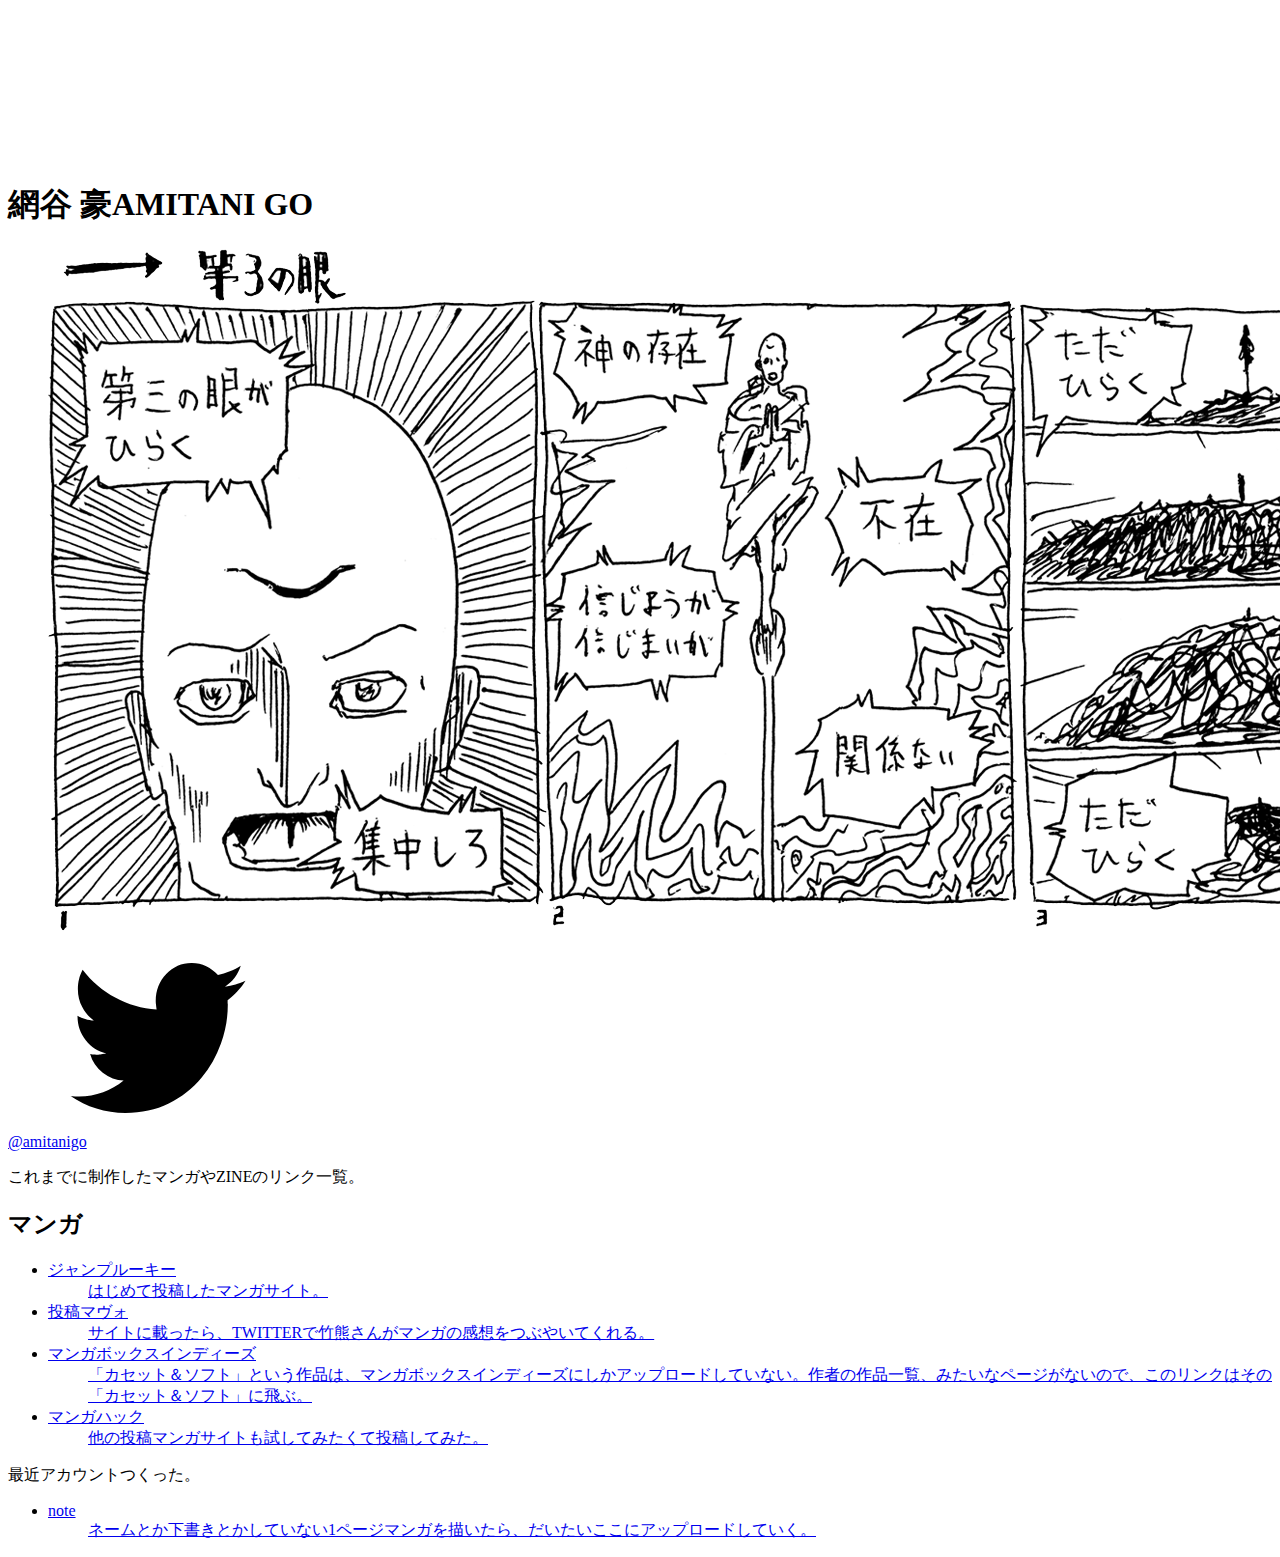
==== dev/index.html @ 8452aad0 "text change" ====
<!DOCTYPE html>
<html lang="ja">
	<head prefix="og: http://ogp.me/ns# fb: http://ogp.me/ns/fb# website: http://ogp.me/ns/website#">
		<meta charset="UTF-8">
		<meta http-equiv="X-UA-Compatible" content="IE=edge">
		<meta name="viewport" content="width=device-width, initial-scale=1.0">
		<meta name="format-detection" content="telephone=no">
		<title>網谷豪 | 網谷豪 Amitani Go</title>
		<meta name="description" content="網谷豪の制作物一覧">
		<meta name="keywords" content="マンガ,イラスト">
		<link rel="stylesheet" href="/css/normalize.css">
		<link rel="stylesheet" href="/css/common.css">
		<link rel="shortcut icon" href="images/favicon.ico">
		<meta property="og:title" content="網谷 豪 | 網谷豪 Amitani Go">
		<meta property="og:type" content="website">
		<meta property="og:image" content="images/ogpimage.jpg">
		<meta property="og:url" content="https://amitanigo.github.io/index.html">
		<meta property="og:description" content="網谷豪の制作物一覧">
		<meta property="og:site_name" content="網谷豪 Amitani Go">
		<meta property="og:locale" content="ja">
		<meta name="twitter:card" content="summary">
		<meta name="twitter:site" content="@amitanigo">
	</head>
	<body><svg xmlns="http://www.w3.org/2000/svg" class="hide">
<symbol id="twitter" viewBox="0 0 350 300"><path d="M350.002 35.509c-3.976 6.658-9.353 13.688-16.132 21.086-5.377 5.918-11.926 11.961-19.639 18.125V79.53c0 1.232.115 2.096.348 2.589v2.589c0 25.401-4.557 50.864-13.676 76.39-9.118 25.522-22.094 48.396-38.928 68.617-18.004 21.702-39.862 38.842-65.581 51.419-25.721 12.577-54.478 18.865-86.272 18.865-20.576 0-39.979-2.958-58.218-8.877-18.703-5.92-36.005-14.304-51.905-25.155.938.247 2.338.371 4.209.371 3.74.493 6.547.739 8.418.739h4.558c16.366 0 32.384-2.835 48.048-8.509 14.496-5.424 28.172-13.315 41.032-23.674-14.964-.246-28.876-5.426-41.732-15.537-12.627-9.863-21.045-22.317-25.252-37.36 3.507.739 5.728 1.108 6.664 1.108h3.504c.704.246 1.755.371 3.158.371 2.103 0 3.741-.125 4.911-.371 2.337 0 5.611-.494 9.818-1.479.466 0 1.17-.124 2.104-.37.937-.246 1.636-.369 2.103-.369-16.601-3.453-30.276-12.207-41.033-26.265-10.988-14.057-16.479-30.086-16.479-48.088V105.424c4.442 2.959 9.586 5.179 15.431 6.658 6.078 1.972 11.806 2.96 17.185 2.96-10.29-7.398-18.004-16.4-23.147-27.004-5.846-10.851-8.768-22.936-8.768-36.252 0-7.398.816-14.057 2.454-19.976.937-4.193 3.273-10.234 7.015-18.125 18.237 23.673 39.979 42.169 65.231 55.487 25.952 14.303 53.54 22.194 82.766 23.675-.701-5.18-1.05-8.015-1.05-8.508-.472-3.453-.704-6.288-.704-8.509 0-20.962 7.015-38.841 21.042-53.637C205.514 7.396 222.464-.002 242.339-.002c10.286 0 19.988 2.096 29.107 6.288 9.118 4.685 16.95 10.605 23.498 17.756 7.481-1.727 15.43-4.192 23.846-7.398 7.016-2.713 14.264-6.412 21.744-11.097-2.803 8.877-6.897 16.892-12.271 24.044-6.081 7.398-12.509 13.316-19.291 17.756a319.231 319.231 0 0 0 21.041-4.44c5.375-1.479 12.039-3.946 19.989-7.398z"/>
</symbol>
</svg>
		<header class="header">
			<h1 class="header-title">網谷 豪<span class="header-title__phonetic">AMITANI GO</span></h1>
		</header>
		<!-- +gnavi( pageUrl )-->
		<!-- contents-->
		<!-- h2= pageUrl-->
		<div class="hero-wrap">
			<figure class="hero"><img class="hero__image" src="images/hero.png"></figure>
		</div>
		<div class="belt-wrap"><a class="belt" href="https://twitter.com/amitanigo" target="_blank"><svg class="belt__icon icon_twitter">
<title>TWITTER</title>
<use xmlns:xlink="http://www.w3.org/1999/xlink" xlink:href="#twitter"></use>
</svg>
				<p class="belt__text">@amitanigo</p></a></div>
		<article class="article">
			<div class="box margin_bottom">
				<div class="box__text">
					<p>これまでに制作したマンガやZINEのリンク一覧。
						<!--
						br
						|  ほとんどWEBで無料で見ることができるけど、購入して見ることもできる。
						br
						| 購入して見てほしいと思っている。
						-->
					</p>
				</div>
			</div>
			<section class="section">
				<h2 class="title">マンガ</h2>
				<ul class="link-list">
					<li class="link-list__item"><a class="link" href="https://rookie.shonenjump.com/users/1609047349018503201" target="_blank">
							<dl class="link-dl">
								<dt class="link-dl__title">ジャンプルーキー</dt>
								<dd class="link-dl__data">はじめて投稿したマンガサイト。</dd>
							</dl></a></li>
					<li class="link-list__item"><a class="link" href="http://toko.takekuma.jp/home.php?userid=273" target="_blank">
							<dl class="link-dl">
								<dt class="link-dl__title">投稿マヴォ</dt>
								<dd class="link-dl__data">サイトに載ったら、TWITTERで竹熊さんがマンガの感想をつぶやいてくれる。</dd>
							</dl></a></li>
					<li class="link-list__item"><a class="link" href="https://www-indies.mangabox.me/episode/79908/" target="_blank">
							<dl class="link-dl">
								<dt class="link-dl__title">マンガボックスインディーズ</dt>
								<dd class="link-dl__data">「カセット＆ソフト」という作品は、マンガボックスインディーズにしかアップロードしていない。作者の作品一覧、みたいなページがないので、このリンクはその「カセット＆ソフト」に飛ぶ。</dd>
							</dl></a></li>
					<li class="link-list__item"><a class="link" href="https://mangahack.com/users/28695/comics" target="_blank">
							<dl class="link-dl">
								<dt class="link-dl__title">マンガハック</dt>
								<dd class="link-dl__data">他の投稿マンガサイトも試してみたくて投稿してみた。</dd>
							</dl></a></li>
				</ul>
			</section>
			<div class="box margin_bottom">
				<div class="box__text">
					<p>最近アカウントつくった。</p>
				</div>
			</div>
			<section class="section">
				<!-- h2.title マンガ-->
				<ul class="link-list">
					<li class="link-list__item"><a class="link" href="https://note.mu/amitanigo" target="_blank">
							<dl class="link-dl">
								<dt class="link-dl__title">note</dt>
								<dd class="link-dl__data">ネームとか下書きとかしていない1ページマンガを描いたら、だいたいここにアップロードしていく。</dd>
							</dl></a></li>
				</ul>
			</section>
		</article>
		<!-- footer.footer footer-->
		<footer class="footer"></footer>
		<script src="/js/jquery.min.js"></script>
		<script src="/js/bundle.js"></script>
	</body>
</html>
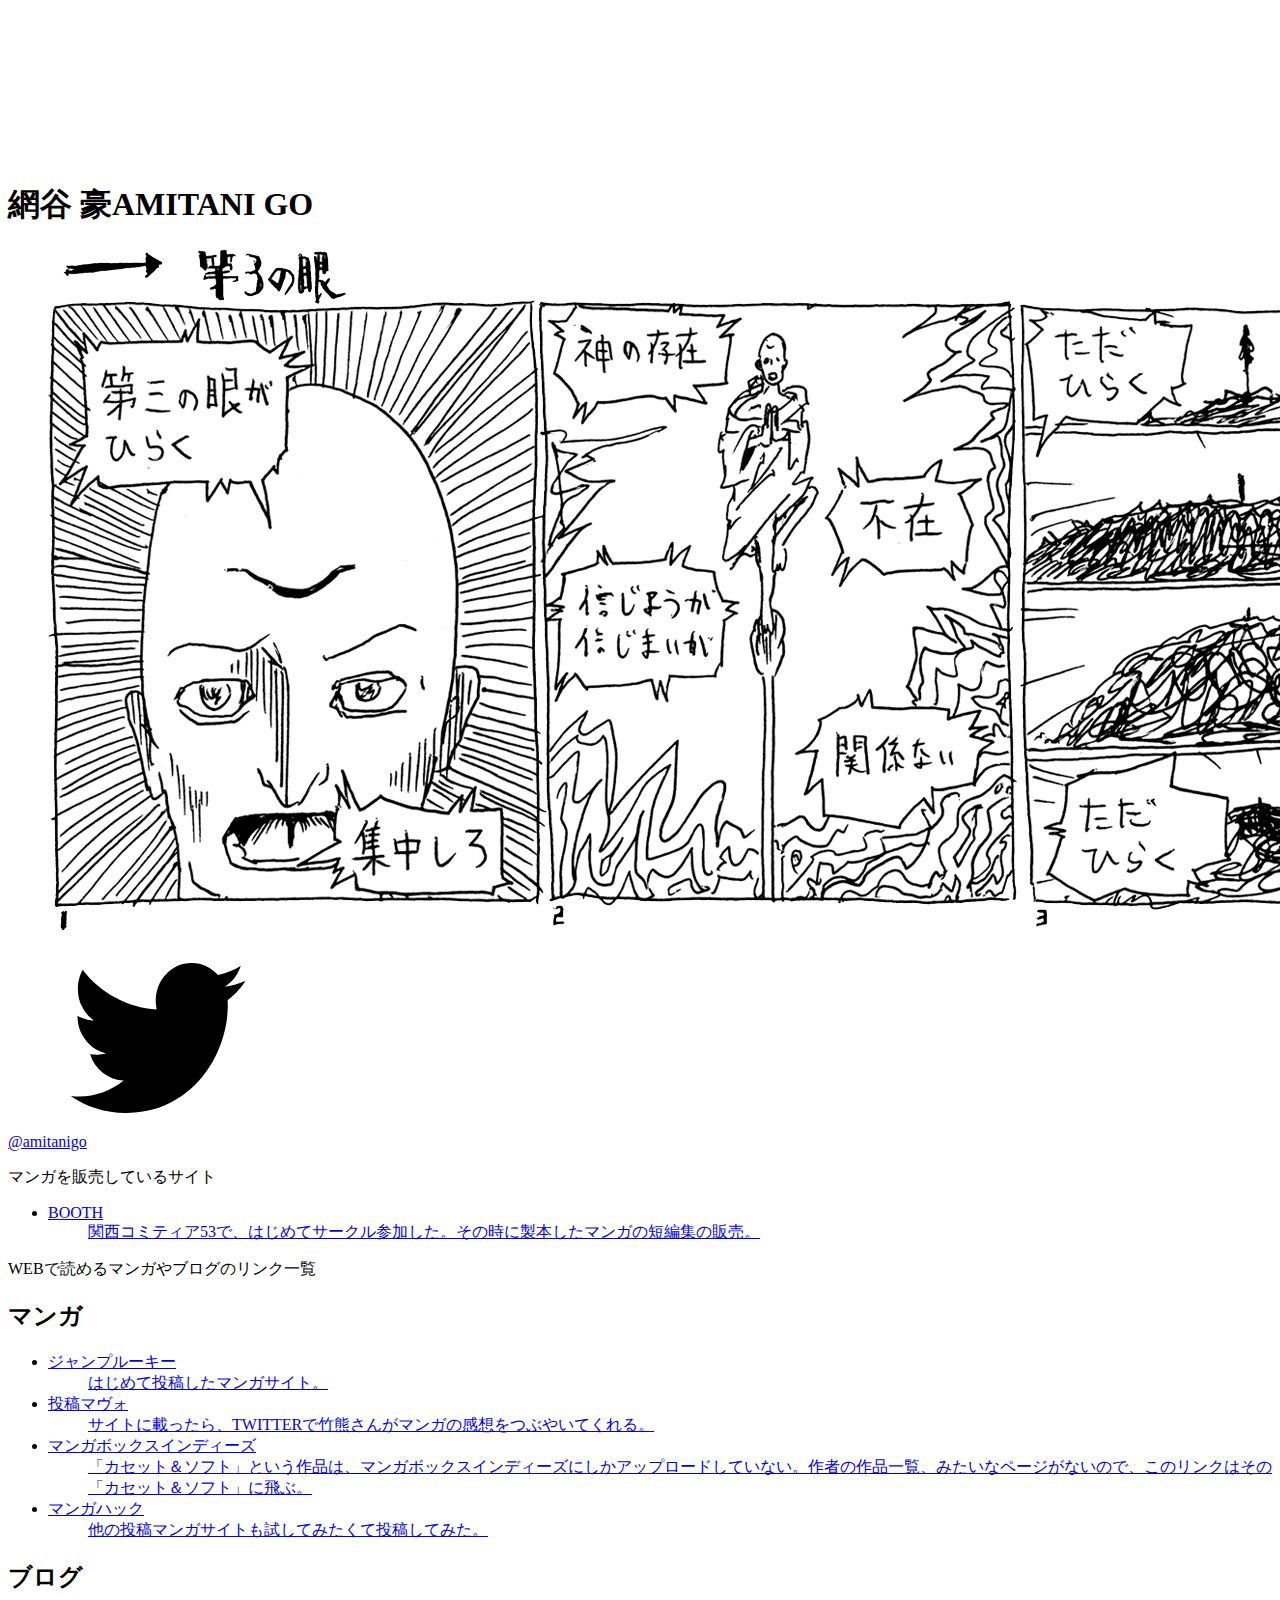
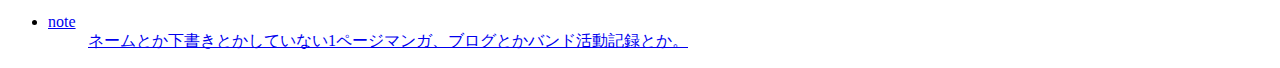
==== commit 14bfdc4f: "text change" ====
--- a/dev/index.html
+++ b/dev/index.html
@@ -39,17 +39,29 @@
 <use xmlns:xlink="http://www.w3.org/1999/xlink" xlink:href="#twitter"></use>
 </svg>
 				<p class="belt__text">@amitanigo</p></a></div>
-		<article class="article">
+		<article class="article"></article>
+		<div class="box margin_bottom">
+			<div class="box__text">
+				<p>マンガを販売しているサイト
+					<!--
+					br
+					|
+					-->
+				</p>
+			</div>
+		</div>
+		<section class="section">
+			<!-- h2.title マンガ-->
+			<ul class="link-list">
+				<li class="link-list__item"><a class="link" href="https://amitanigo.booth.pm/" target="_blank">
+						<dl class="link-dl">
+							<dt class="link-dl__title">BOOTH</dt>
+							<dd class="link-dl__data">関西コミティア53で、はじめてサークル参加した。その時に製本したマンガの短編集の販売。</dd>
+						</dl></a></li>
+			</ul>
 			<div class="box margin_bottom">
 				<div class="box__text">
-					<p>これまでに制作したマンガやZINEのリンク一覧。
-						<!--
-						br
-						|  ほとんどWEBで無料で見ることができるけど、購入して見ることもできる。
-						br
-						| 購入して見てほしいと思っている。
-						-->
-					</p>
+					<p>WEBで読めるマンガやブログのリンク一覧</p>
 				</div>
 			</div>
 			<section class="section">
@@ -76,23 +88,16 @@
 								<dd class="link-dl__data">他の投稿マンガサイトも試してみたくて投稿してみた。</dd>
 							</dl></a></li>
 				</ul>
-			</section>
-			<div class="box margin_bottom">
-				<div class="box__text">
-					<p>最近アカウントつくった。</p>
-				</div>
-			</div>
-			<section class="section">
-				<!-- h2.title マンガ-->
+				<h2 class="title">ブログ</h2>
 				<ul class="link-list">
 					<li class="link-list__item"><a class="link" href="https://note.mu/amitanigo" target="_blank">
 							<dl class="link-dl">
 								<dt class="link-dl__title">note</dt>
-								<dd class="link-dl__data">ネームとか下書きとかしていない1ページマンガを描いたら、だいたいここにアップロードしていく。</dd>
+								<dd class="link-dl__data">ネームとか下書きとかしていない1ページマンガ、ブログとかバンド活動記録とか。</dd>
 							</dl></a></li>
 				</ul>
 			</section>
-		</article>
+		</section>
 		<!-- footer.footer footer-->
 		<footer class="footer"></footer>
 		<script src="/js/jquery.min.js"></script>
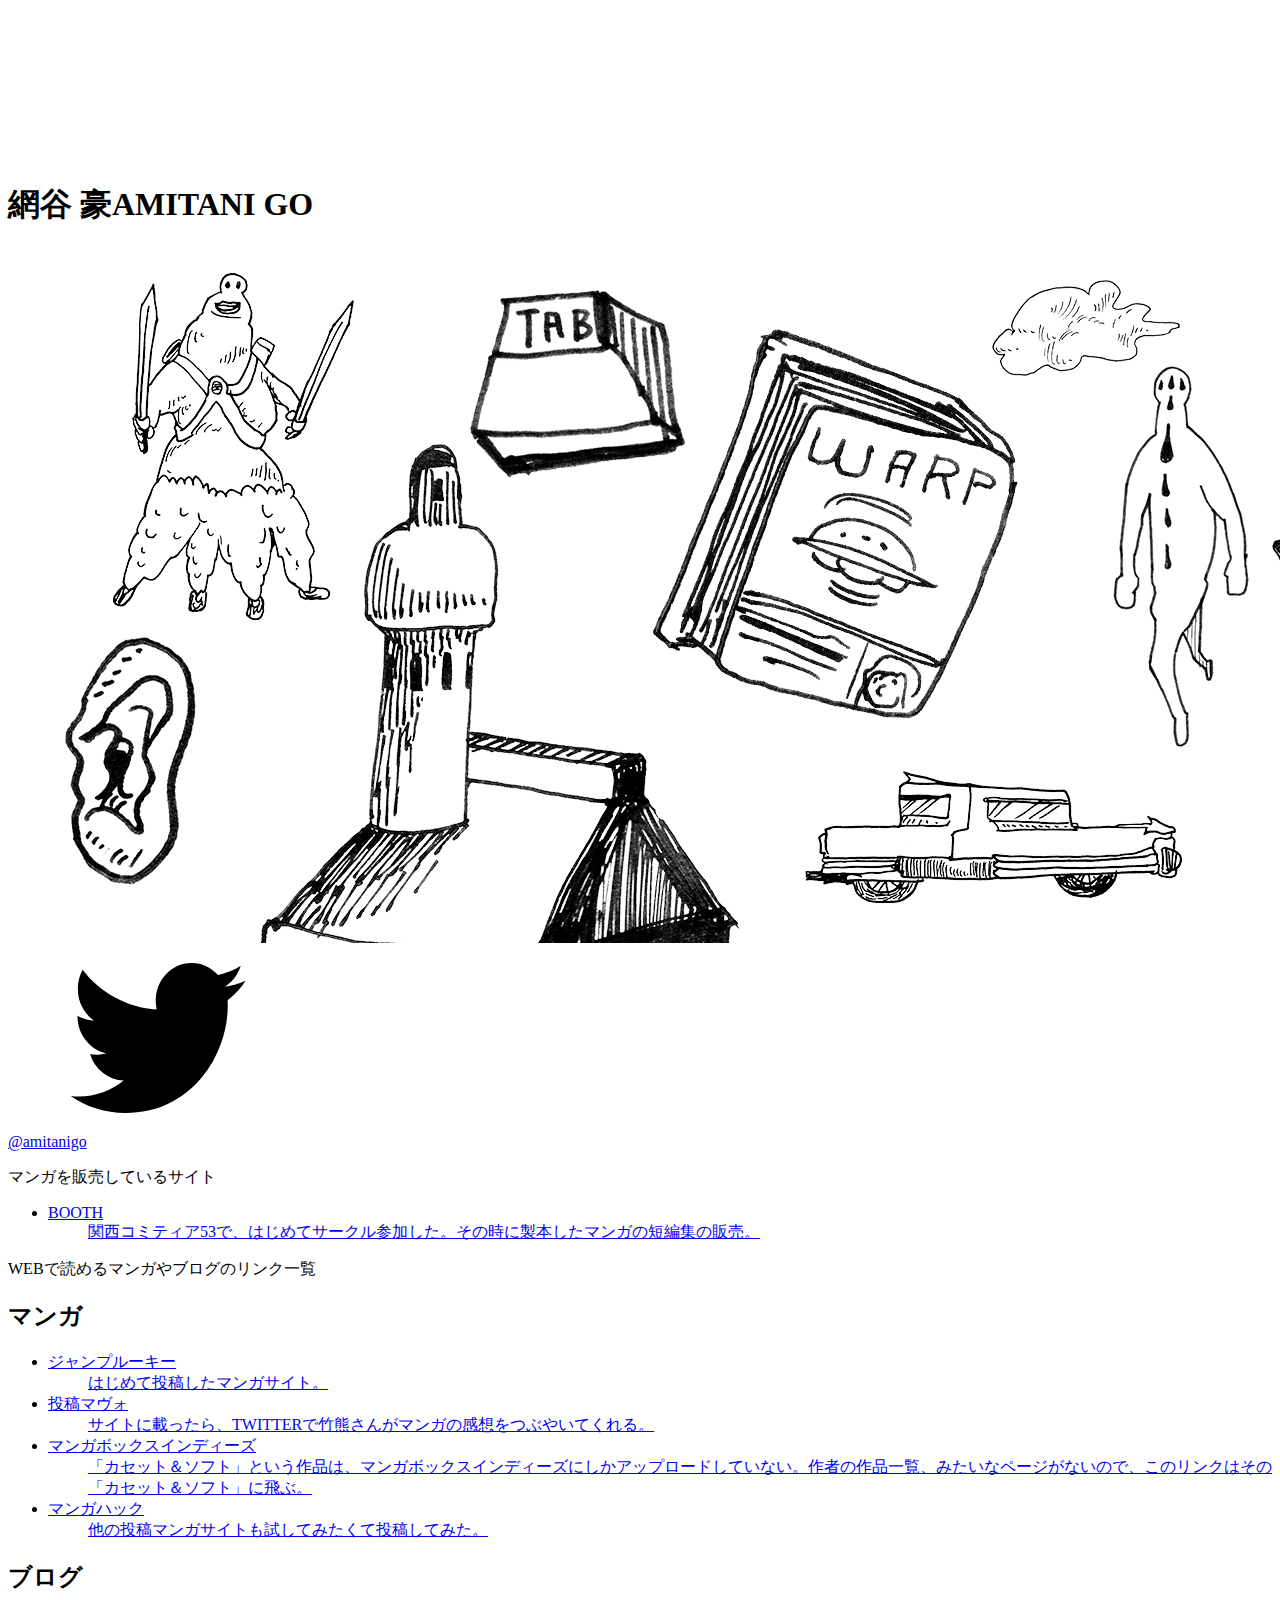
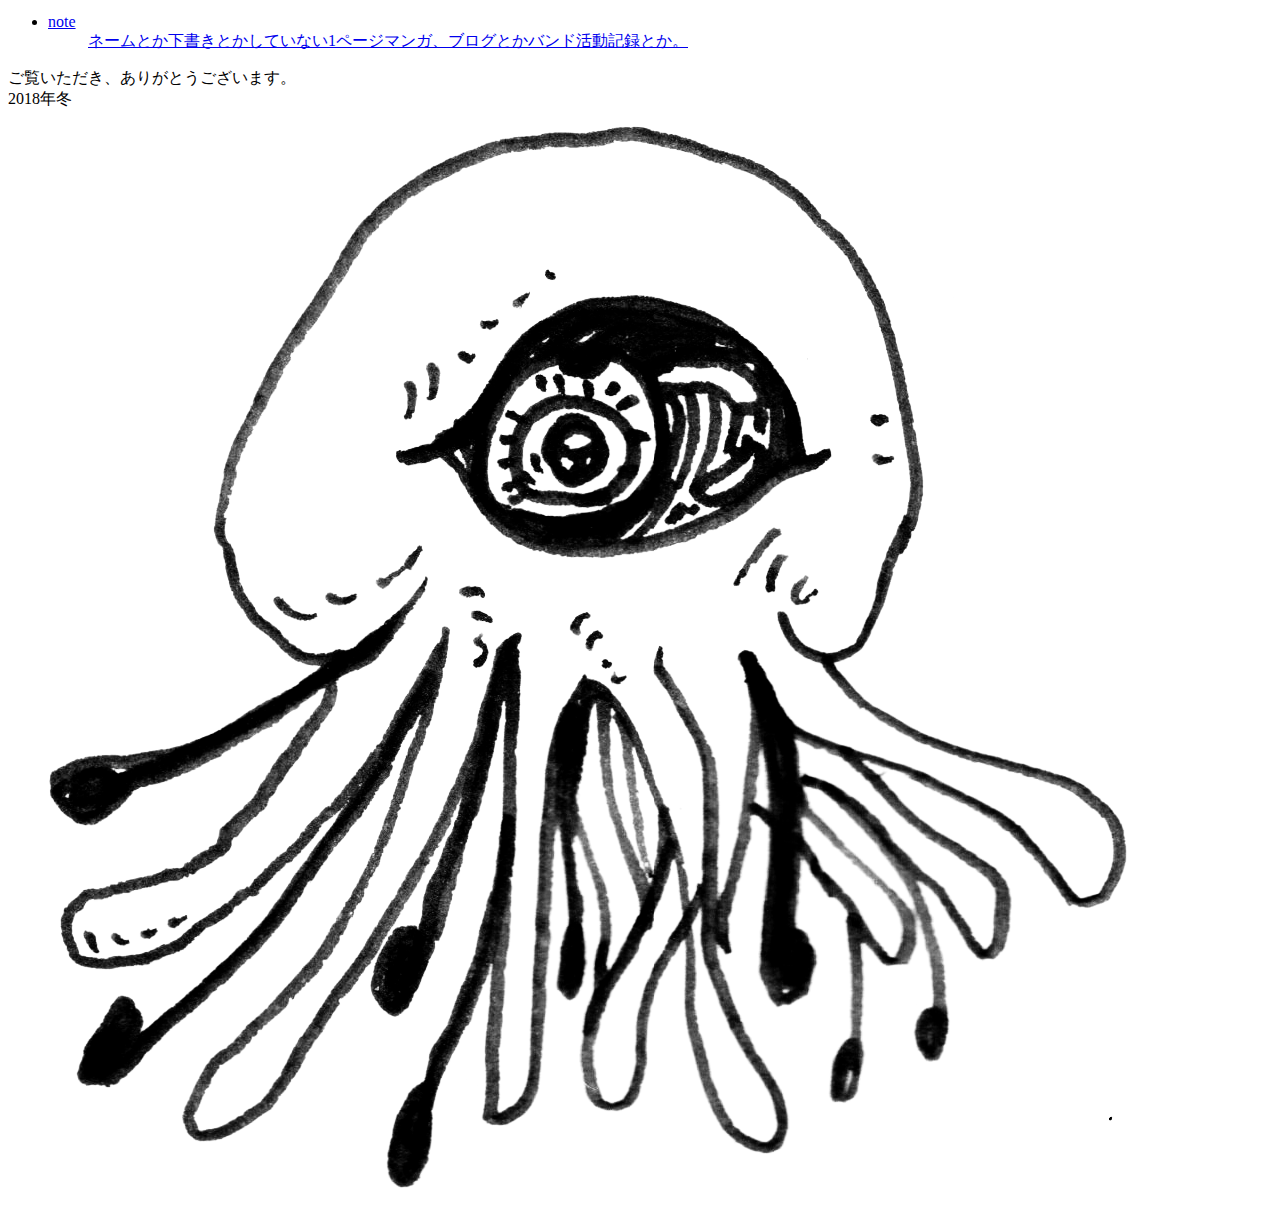
==== commit a970ad4a: "add footer and change css" ====
--- a/dev/index.html
+++ b/dev/index.html
@@ -39,26 +39,27 @@
 <use xmlns:xlink="http://www.w3.org/1999/xlink" xlink:href="#twitter"></use>
 </svg>
 				<p class="belt__text">@amitanigo</p></a></div>
-		<article class="article"></article>
-		<div class="box margin_bottom">
-			<div class="box__text">
-				<p>マンガを販売しているサイト
-					<!--
-					br
-					|
-					-->
-				</p>
+		<article class="article">
+			<div class="box margin_bottom">
+				<div class="box__text">
+					<p>マンガを販売しているサイト
+						<!--
+						br
+						|
+						-->
+					</p>
+				</div>
 			</div>
-		</div>
-		<section class="section">
-			<!-- h2.title マンガ-->
-			<ul class="link-list">
-				<li class="link-list__item"><a class="link" href="https://amitanigo.booth.pm/" target="_blank">
-						<dl class="link-dl">
-							<dt class="link-dl__title">BOOTH</dt>
-							<dd class="link-dl__data">関西コミティア53で、はじめてサークル参加した。その時に製本したマンガの短編集の販売。</dd>
-						</dl></a></li>
-			</ul>
+			<section class="section">
+				<!-- h2.title マンガ-->
+				<ul class="link-list">
+					<li class="link-list__item"><a class="link" href="https://amitanigo.booth.pm/" target="_blank">
+							<dl class="link-dl">
+								<dt class="link-dl__title">BOOTH</dt>
+								<dd class="link-dl__data">関西コミティア53で、はじめてサークル参加した。その時に製本したマンガの短編集の販売。</dd>
+							</dl></a></li>
+				</ul>
+			</section>
 			<div class="box margin_bottom">
 				<div class="box__text">
 					<p>WEBで読めるマンガやブログのリンク一覧</p>
@@ -97,9 +98,13 @@
 							</dl></a></li>
 				</ul>
 			</section>
-		</section>
-		<!-- footer.footer footer-->
-		<footer class="footer"></footer>
+		</article>
+		<footer class="footer">
+			<div class="footer-text">
+				<p>ご覧いただき、ありがとうございます。<br>2018年冬</p>
+			</div>
+			<figure class="fotter-hero"><img src="images/footer.png"></figure>
+		</footer>
 		<script src="/js/jquery.min.js"></script>
 		<script src="/js/bundle.js"></script>
 	</body>
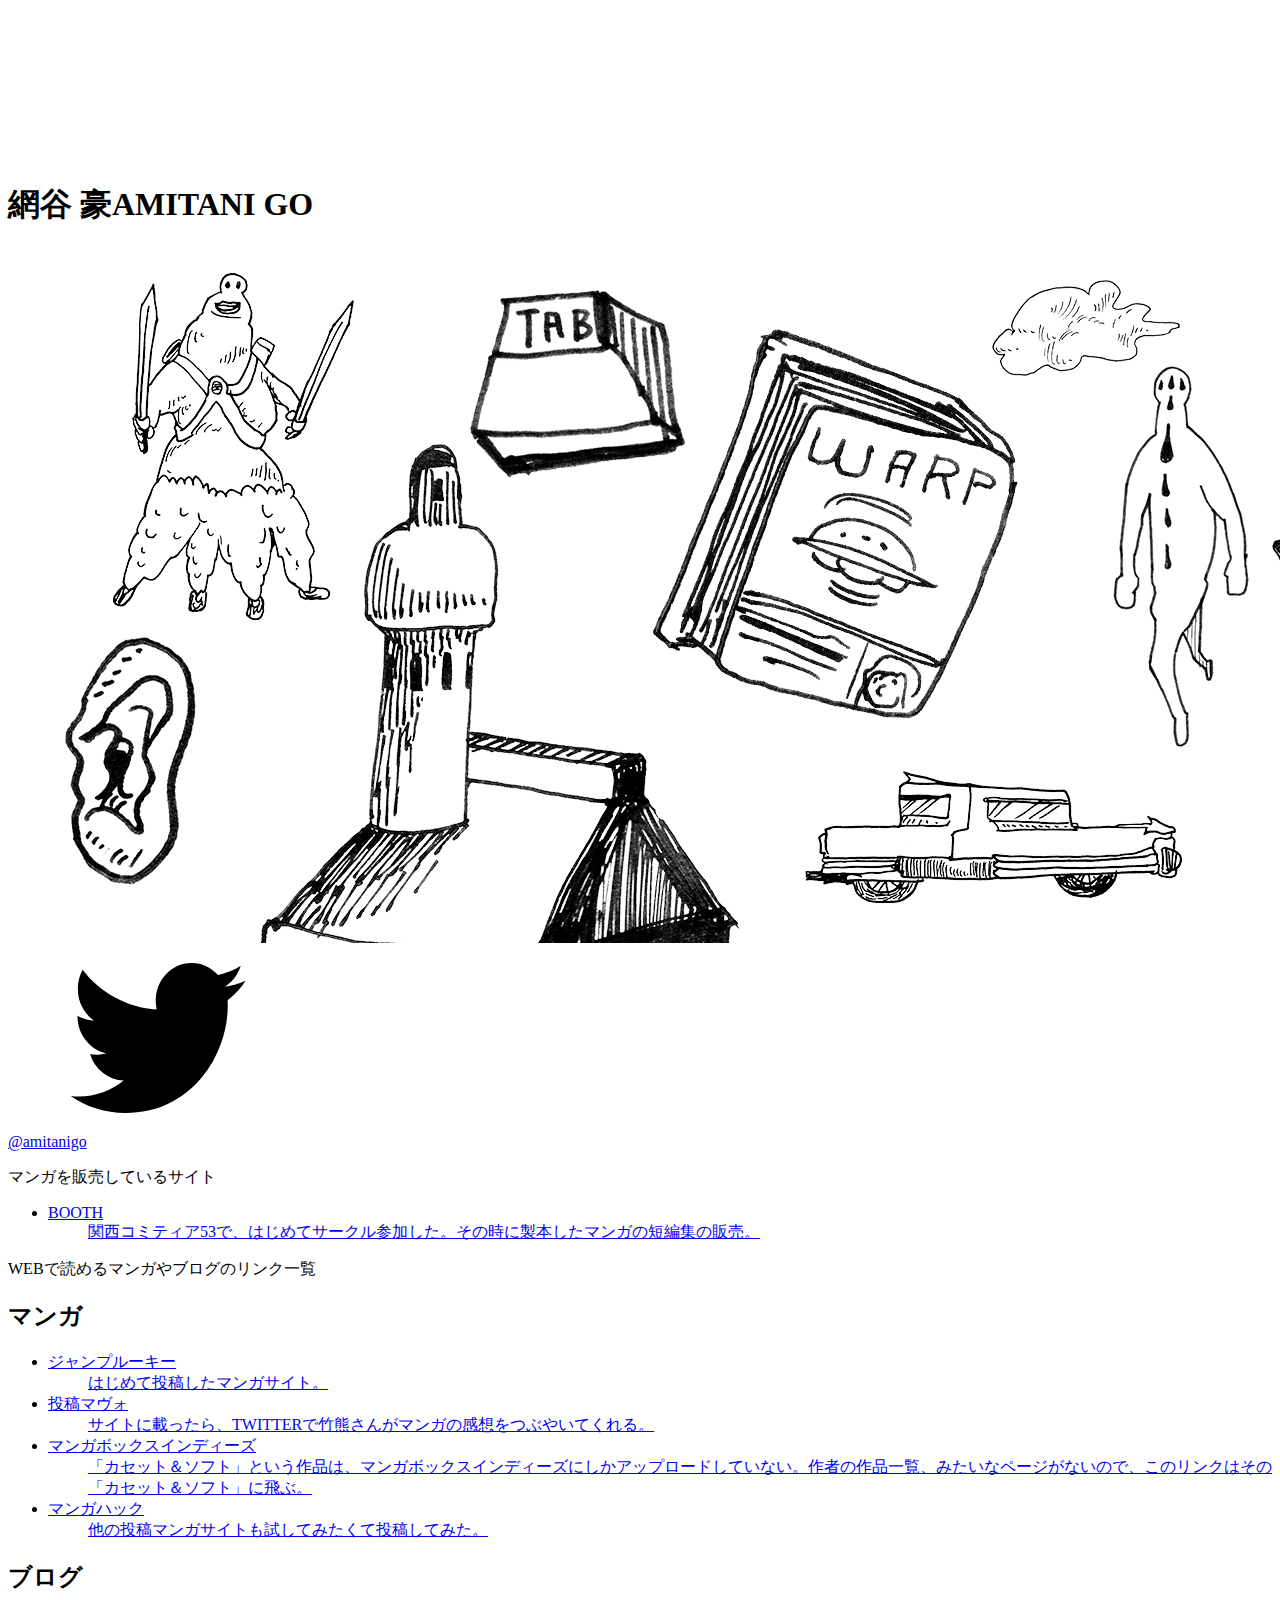
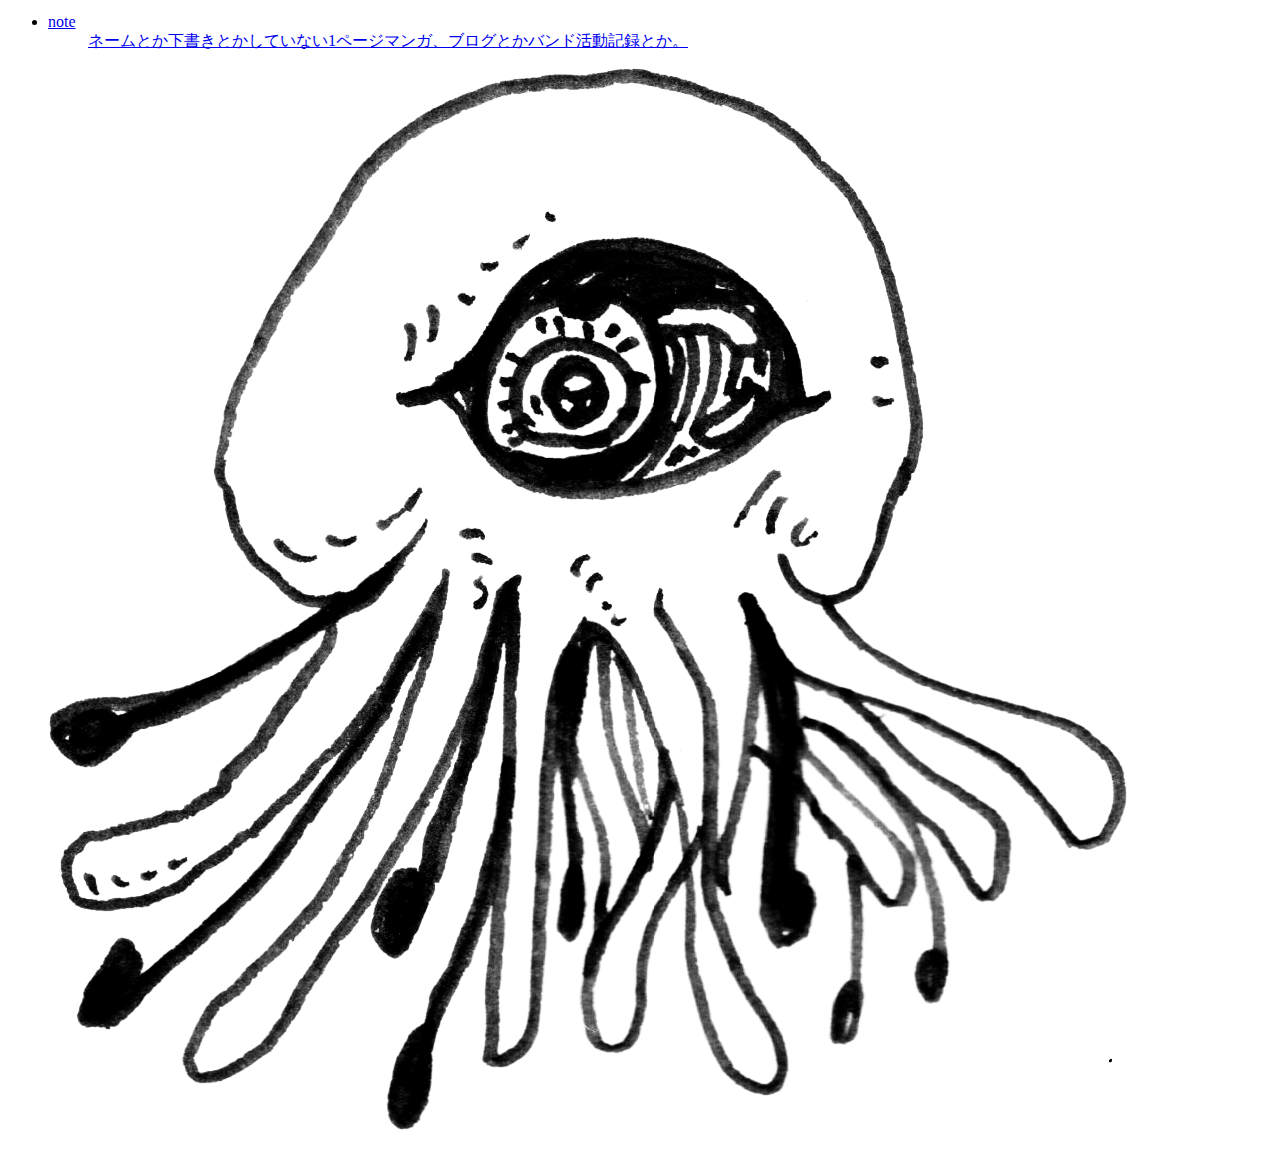
==== commit 5fb1c00e: "hero size" ====
--- a/dev/index.html
+++ b/dev/index.html
@@ -100,9 +100,7 @@
 			</section>
 		</article>
 		<footer class="footer">
-			<div class="footer-text">
-				<p>ご覧いただき、ありがとうございます。<br>2018年冬</p>
-			</div>
+			<div class="footer-text"></div>
 			<figure class="fotter-hero"><img src="images/footer.png"></figure>
 		</footer>
 		<script src="/js/jquery.min.js"></script>
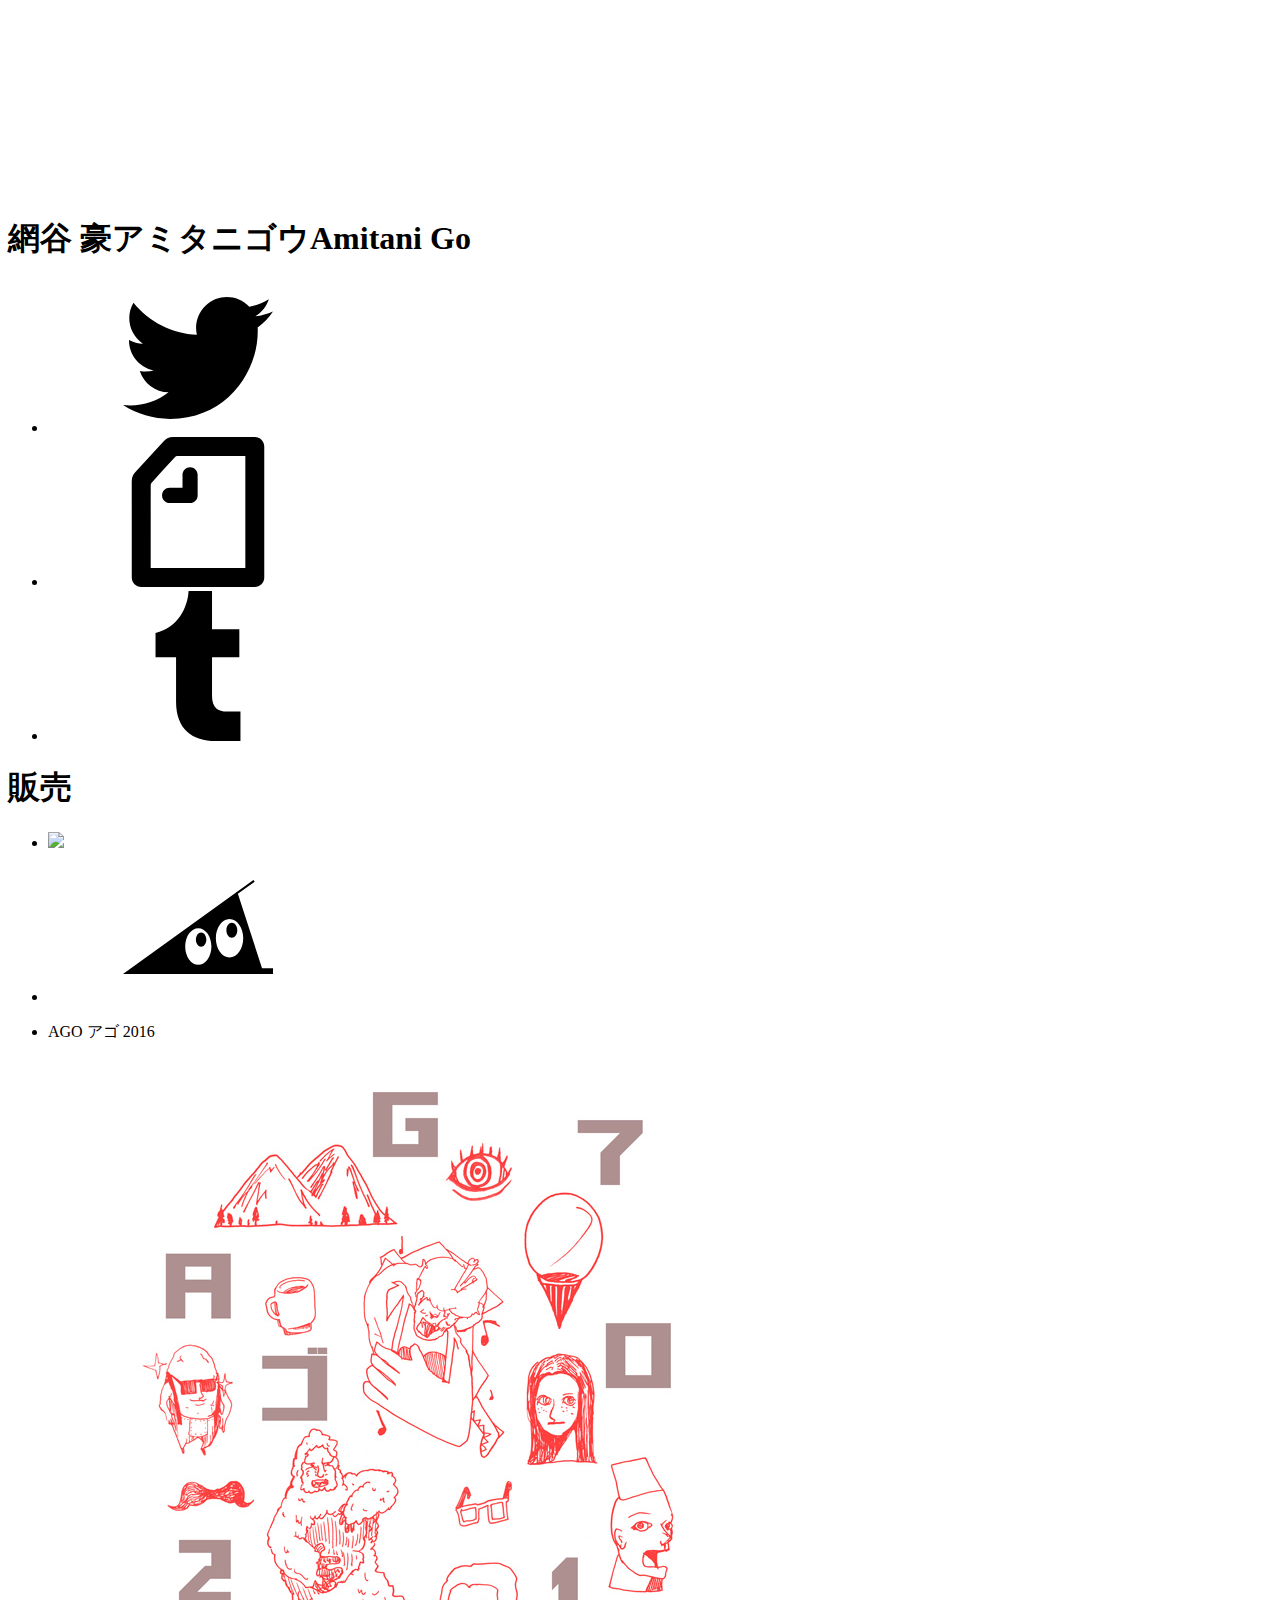
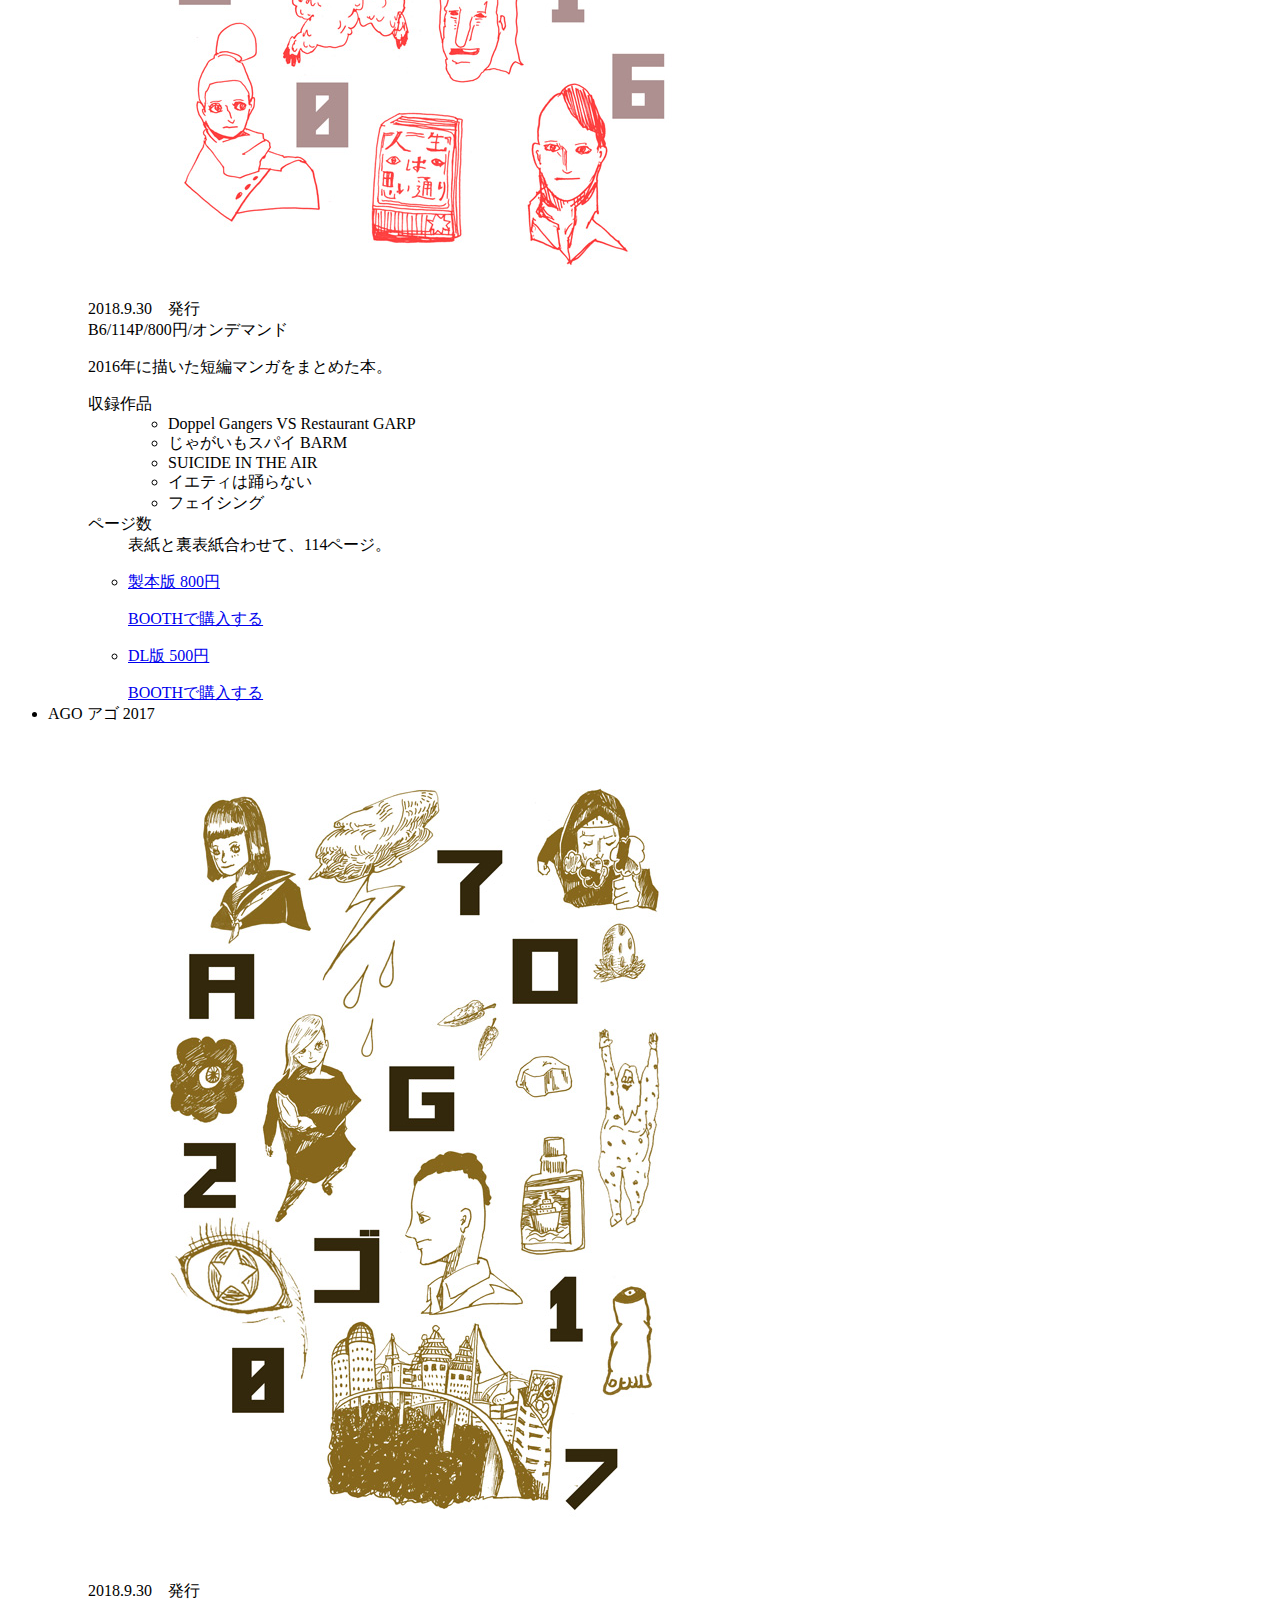
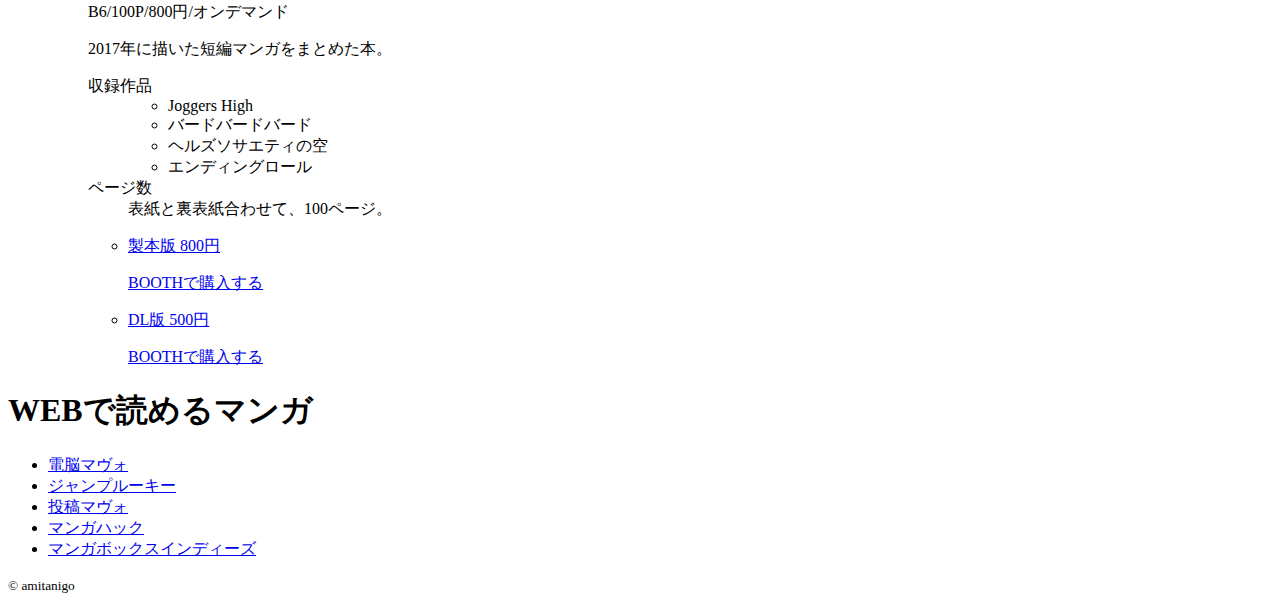
==== commit f84626f1: "renewal" ====
--- a/dev/index.html
+++ b/dev/index.html
@@ -5,104 +5,170 @@
 		<meta http-equiv="X-UA-Compatible" content="IE=edge">
 		<meta name="viewport" content="width=device-width, initial-scale=1.0">
 		<meta name="format-detection" content="telephone=no">
-		<title>網谷豪 | 網谷豪 Amitani Go</title>
+		<title>網谷豪 | 網谷豪 アミタニゴウ Amitani Go</title>
 		<meta name="description" content="網谷豪の制作物一覧">
 		<meta name="keywords" content="マンガ,イラスト">
 		<link rel="stylesheet" href="/css/normalize.css">
 		<link rel="stylesheet" href="/css/common.css">
 		<link rel="shortcut icon" href="images/favicon.ico">
-		<meta property="og:title" content="網谷 豪 | 網谷豪 Amitani Go">
+		<meta property="og:title" content="網谷 豪 | 網谷豪 アミタニゴウ Amitani Go">
 		<meta property="og:type" content="website">
 		<meta property="og:image" content="images/ogpimage.jpg">
 		<meta property="og:url" content="https://amitanigo.github.io/index.html">
 		<meta property="og:description" content="網谷豪の制作物一覧">
-		<meta property="og:site_name" content="網谷豪 Amitani Go">
+		<meta property="og:site_name" content="網谷豪 アミタニゴウ Amitani Go">
 		<meta property="og:locale" content="ja">
 		<meta name="twitter:card" content="summary">
 		<meta name="twitter:site" content="@amitanigo">
 	</head>
-	<body><svg xmlns="http://www.w3.org/2000/svg" class="hide">
-<symbol id="twitter" viewBox="0 0 350 300"><path d="M350.002 35.509c-3.976 6.658-9.353 13.688-16.132 21.086-5.377 5.918-11.926 11.961-19.639 18.125V79.53c0 1.232.115 2.096.348 2.589v2.589c0 25.401-4.557 50.864-13.676 76.39-9.118 25.522-22.094 48.396-38.928 68.617-18.004 21.702-39.862 38.842-65.581 51.419-25.721 12.577-54.478 18.865-86.272 18.865-20.576 0-39.979-2.958-58.218-8.877-18.703-5.92-36.005-14.304-51.905-25.155.938.247 2.338.371 4.209.371 3.74.493 6.547.739 8.418.739h4.558c16.366 0 32.384-2.835 48.048-8.509 14.496-5.424 28.172-13.315 41.032-23.674-14.964-.246-28.876-5.426-41.732-15.537-12.627-9.863-21.045-22.317-25.252-37.36 3.507.739 5.728 1.108 6.664 1.108h3.504c.704.246 1.755.371 3.158.371 2.103 0 3.741-.125 4.911-.371 2.337 0 5.611-.494 9.818-1.479.466 0 1.17-.124 2.104-.37.937-.246 1.636-.369 2.103-.369-16.601-3.453-30.276-12.207-41.033-26.265-10.988-14.057-16.479-30.086-16.479-48.088V105.424c4.442 2.959 9.586 5.179 15.431 6.658 6.078 1.972 11.806 2.96 17.185 2.96-10.29-7.398-18.004-16.4-23.147-27.004-5.846-10.851-8.768-22.936-8.768-36.252 0-7.398.816-14.057 2.454-19.976.937-4.193 3.273-10.234 7.015-18.125 18.237 23.673 39.979 42.169 65.231 55.487 25.952 14.303 53.54 22.194 82.766 23.675-.701-5.18-1.05-8.015-1.05-8.508-.472-3.453-.704-6.288-.704-8.509 0-20.962 7.015-38.841 21.042-53.637C205.514 7.396 222.464-.002 242.339-.002c10.286 0 19.988 2.096 29.107 6.288 9.118 4.685 16.95 10.605 23.498 17.756 7.481-1.727 15.43-4.192 23.846-7.398 7.016-2.713 14.264-6.412 21.744-11.097-2.803 8.877-6.897 16.892-12.271 24.044-6.081 7.398-12.509 13.316-19.291 17.756a319.231 319.231 0 0 0 21.041-4.44c5.375-1.479 12.039-3.946 19.989-7.398z"/>
+	<body>
+		<div class="container"><svg xmlns="http://www.w3.org/2000/svg" class="hide">
+<symbol id="twitter" viewBox="0 0 800 800">
+<path d="M251.591,725.018c301.886,0,467.002-250.108,467.002-467.001c0-7.104,0-14.176-0.48-21.215 c32.126-23.232,59.854-52.001,81.888-84.959c-29.958,13.27-61.735,21.974-94.274,25.824c34.263-20.514,59.906-52.776,72.16-90.783 c-32.219,19.118-67.465,32.592-104.222,39.839c-62.166-66.101-166.131-69.289-232.231-7.125 c-42.623,40.085-60.715,99.818-47.487,156.819c-131.967-6.614-254.93-68.949-338.268-171.486 c-43.563,74.997-21.311,170.942,50.816,219.101c-26.12-0.775-51.669-7.821-74.495-20.543v2.08 c0.021,78.132,55.092,145.428,131.679,160.894c-24.165,6.59-49.517,7.554-74.111,2.815c21.504,66.858,83.124,112.66,153.342,113.98 c-58.121,45.677-129.917,70.474-203.838,70.4c-13.059-0.021-26.104-0.811-39.071-2.367c75.059,48.168,162.396,73.718,251.581,73.599"/>
+</symbol>
+<symbol id="tumblr" viewBox="0 0 800 800">
+<path d="M492.906,800c-120.527,0-209.918-61.77-209.918-209.918V353.044H173.51V224.482 C294.036,193.346,344.257,89.893,349.781,0h125.047v203.892h145.637v149.152H474.828v206.403c0,61.771,31.135,83.365,80.854,83.365 h70.809V800H492.906z"/>
+</symbol>
+<symbol id="note" viewBox="0 0 800 800">
+<path d="M248.683,352.279c-22.258,0-40.376-18.159-40.376-40.492c0-22.325,18.107-40.499,40.361-40.499h68.694l0.011-68.965 c0-22.333,18.106-40.491,40.376-40.491c22.269,0,40.375,18.158,40.375,40.491v109.464c0,22.333-18.106,40.492-40.375,40.492 H248.683L248.683,352.279z M702.931,0c27.819,0,50.468,22.716,50.468,50.626v698.756c0,27.91-22.648,50.618-50.468,50.618H97.271 c-27.851,0-50.499-22.708-50.499-50.618c0-5.48-0.038-492.177-0.169-511.394c-0.117-19.916,6.152-36.033,19.728-50.693 L218.434,21.079C231.503,6.696,246.622,0,265.997,0H702.931L702.931,0z M147.742,698.756h504.713v-597.67H288.06 c-2.594,0-6.786,2.088-8.967,4.438c-42.763,46.113-85.668,93.047-127.56,139.491c-2.117,2.335-3.712,7.214-3.728,11.38 L147.742,698.756L147.742,698.756z"/>
+</symbol>
+<symbol id="instagram" viewBox="0 0 800 800">
+<path d="M579.239,0H220.775C99.043,0,0,99.046,0,220.771v358.46C0,700.97,99.043,800,220.769,800h358.47 C700.97,800,800,700.964,800,579.231v-358.46C800.013,99.046,700.97,0,579.239,0z M729.031,579.226 c0,82.598-67.194,149.798-149.805,149.798H220.775c-82.601,0-149.791-67.2-149.791-149.798V220.771 c0-82.595,67.19-149.795,149.791-149.795h358.464c82.591,0,149.792,67.2,149.792,149.788V579.226L729.031,579.226z M400,193.87 c-113.665,0-206.14,92.475-206.14,206.143c0,113.666,92.475,206.133,206.14,206.133c113.672,0,206.146-92.467,206.146-206.133 C606.146,286.345,513.672,193.87,400,193.87z M400,535.156c-74.524,0-135.156-60.632-135.156-135.156 c0-74.528,60.632-135.156,135.156-135.156c74.544,0,135.163,60.635,135.163,135.156C535.163,474.531,474.544,535.156,400,535.156z M614.785,133.685c-13.672,0-27.097,5.534-36.771,15.241c-9.753,9.772-15.248,23.005-15.28,36.813 c0,13.678,5.586,27.112,15.28,36.813c9.778,9.714,22.988,15.189,36.771,15.241c13.796-0.052,27.019-5.527,36.816-15.241 c9.727-9.788,15.202-23.014,15.241-36.813c-0.02-13.803-5.502-27.035-15.241-36.813 C641.823,139.18,628.594,133.701,614.785,133.685z"/>
+</symbol>
+<symbol id="suzuri" viewBox="0 0 800 800">
+<path d="M800,619.373v31.188L0,650.453L695.632,149.44l6.761,9.375l-89.735,64.412l128.787,396.147H800z M401.63,601.543 c38.548,0,69.912-43.83,69.912-97.699c0-53.863-31.364-97.695-69.912-97.695c-38.551,0-69.918,43.832-69.918,97.695 C331.712,557.713,363.079,601.543,401.63,601.543 M568.221,562.975c40.208,0,72.917-45.994,72.917-102.527 c0-56.539-32.709-102.533-72.917-102.533s-72.917,45.994-72.917,102.533C495.304,516.98,528.013,562.975,568.221,562.975 M416.67,428.793c-15.425,0-27.935,17.221-27.935,38.494c0,21.26,12.51,38.498,27.935,38.498c15.422,0,27.934-17.238,27.934-38.498 C444.604,446.014,432.092,428.793,416.67,428.793 M580.53,376.893c-16.085,0-29.121,17.88-29.121,39.941 c0,22.053,13.036,39.934,29.121,39.934c16.086,0,29.126-17.881,29.126-39.934C609.656,394.773,596.615,376.893,580.53,376.893"/>
 </symbol>
 </svg>
-		<header class="header">
-			<h1 class="header-title">網谷 豪<span class="header-title__phonetic">AMITANI GO</span></h1>
-		</header>
-		<!-- +gnavi( pageUrl )-->
-		<!-- contents-->
-		<!-- h2= pageUrl-->
-		<div class="hero-wrap">
-			<figure class="hero"><img class="hero__image" src="images/hero.png"></figure>
-		</div>
-		<div class="belt-wrap"><a class="belt" href="https://twitter.com/amitanigo" target="_blank"><svg class="belt__icon icon_twitter">
+			<header class="header">
+				<figure class="header-logo"><img class="header-logo__image" src="images/spacer.gif" style="background-image:url(images/logo_a.png)"></figure>
+				<h1 class="header-title"><span class="header-title__name is_kanji">網谷 豪</span><span class="header-title__name is_katakana">アミタニゴウ</span><span class="header-title__name is_english">Amitani Go</span>
+					<!--span.header-title__phonetic AMITANI GO-->
+				</h1>
+				<ul class="list by_side margin_icon">
+					<li class="list__item"><a class="icon" href="https://twitter.com/amitanigo" target="_blank"><svg class="icon__svg icon_twitter">
 <title>TWITTER</title>
 <use xmlns:xlink="http://www.w3.org/1999/xlink" xlink:href="#twitter"></use>
-</svg>
-				<p class="belt__text">@amitanigo</p></a></div>
-		<article class="article">
-			<div class="box margin_bottom">
-				<div class="box__text">
-					<p>マンガを販売しているサイト
-						<!--
-						br
-						|
-						-->
-					</p>
+</svg></a></li>
+					<li class="list__item"><a class="icon" href="https://note.mu/amitanigo" target="_blank"><svg class="icon__svg icon_note">
+<title>note</title>
+<use xmlns:xlink="http://www.w3.org/1999/xlink" xlink:href="#note"></use>
+</svg></a></li>
+					<li class="list__item"><a class="icon" href="https://amitanigo.tumblr.com/" target="_blank"><svg class="icon__svg icon_tumblr">
+<title>tumblr</title>
+<use xmlns:xlink="http://www.w3.org/1999/xlink" xlink:href="#tumblr"></use>
+</svg></a></li>
+					<!--
+					li.list__item
+						a(href="https://twitter.com/amitanigo" class="icon" target="_blank")
+							<svg class="icon__svg icon_instagram">
+								<title>instagram</title>
+								<use xmlns:xlink="http://www.w3.org/1999/xlink" xlink:href="#instagram"></use>
+							</svg>
+					-->
+				</ul>
+			</header>
+			<article class="area bg_block">
+				<h1 class="area-title">販売</h1>
+				<div class="area-link">
+					<ul class="list by_side margin_right">
+						<li class="list__item"><a class="bannar" href="https://amitanigo.booth.pm/" target="_blank"><img src="https://asset.booth.pm/static-images/banner/200x40_01.png"></a></li>
+						<li class="list__item"><a class="bannar" href="https://suzuri.jp/amitanigo" target="_blank"><svg>
+<title>suzuri</title>
+<use xmlns:xlink="http://www.w3.org/1999/xlink" xlink:href="#suzuri"></use>
+</svg></a></li>
+					</ul>
 				</div>
-			</div>
-			<section class="section">
-				<!-- h2.title マンガ-->
-				<ul class="link-list">
-					<li class="link-list__item"><a class="link" href="https://amitanigo.booth.pm/" target="_blank">
-							<dl class="link-dl">
-								<dt class="link-dl__title">BOOTH</dt>
-								<dd class="link-dl__data">関西コミティア53で、はじめてサークル参加した。その時に製本したマンガの短編集の販売。</dd>
-							</dl></a></li>
+				<ul class="list margin_bottom by_side1280">
+					<li class="list__item">
+						<dl class="box has_figure has_btn">
+							<dt class="box-title">AGO アゴ 2016</dt>
+							<dd class="box-data-figure">
+								<figure class="product"><img class="product__img" src="images/ago_2016.jpg"></figure>
+							</dd>
+							<dd class="box-data">
+								<p>2018.9.30　発行<br>B6/114P/800円/オンデマンド</p>
+								<p>2016年に描いた短編マンガをまとめた本。</p>
+								<dl>
+									<dt>収録作品</dt>
+									<dd>
+										<ul>
+											<li>Doppel Gangers VS Restaurant GARP</li>
+											<li>じゃがいもスパイ BARM</li>
+											<li>SUICIDE IN THE AIR</li>
+											<li>イエティは踊らない</li>
+											<li>フェイシング</li>
+										</ul>
+									</dd>
+									<dt>ページ数</dt>
+									<dd>表紙と裏表紙合わせて、114ページ。</dd>
+								</dl>
+							</dd>
+							<dd class="box-data-btn">
+								<ul class="list by_inline margin_right">
+									<li class="list__item"><a class="btn btn_booth" href="https://amitanigo.booth.pm/items/1044085" target="_blank">
+											<p class="btn__main">製本版 800円</p><span class="btn__info">BOOTHで購入する</span></a></li>
+									<li class="list__item"><a class="btn btn_booth" href="https://amitanigo.booth.pm/items/1043917" target="_blank">
+											<p class="btn__main">DL版 500円</p><span class="btn__info">BOOTHで購入する</span></a></li>
+								</ul>
+							</dd>
+						</dl>
+					</li>
+					<li class="list__item">
+						<dl class="box has_figure has_btn">
+							<dt class="box-title">AGO アゴ 2017</dt>
+							<dd class="box-data-figure">
+								<figure class="product"><img class="product__img" src="images/ago_2017.jpg"></figure>
+							</dd>
+							<dd class="box-data">
+								<p>2018.9.30　発行<br>B6/100P/800円/オンデマンド</p>
+								<p>2017年に描いた短編マンガをまとめた本。</p>
+								<dl>
+									<dt>収録作品</dt>
+									<dd>
+										<ul>
+											<li>Joggers High</li>
+											<li>バードバードバード</li>
+											<li>ヘルズソサエティの空</li>
+											<li>エンディングロール</li>
+										</ul>
+									</dd>
+									<dt>ページ数</dt>
+									<dd>表紙と裏表紙合わせて、100ページ。</dd>
+								</dl>
+							</dd>
+							<dd class="box-data-btn">
+								<ul class="list by_inline margin_right">
+									<li class="list__item"><a class="btn btn_booth" href="https://amitanigo.booth.pm/items/1044100" target="_blank">
+											<p class="btn__main">製本版 800円</p><span class="btn__info">BOOTHで購入する</span></a></li>
+									<li class="list__item"><a class="btn btn_booth" href="https://amitanigo.booth.pm/items/1044074" target="_blank">
+											<p class="btn__main">DL版 500円</p><span class="btn__info">BOOTHで購入する</span></a></li>
+								</ul>
+							</dd>
+						</dl>
+					</li>
 				</ul>
-			</section>
-			<div class="box margin_bottom">
-				<div class="box__text">
-					<p>WEBで読めるマンガやブログのリンク一覧</p>
-				</div>
-			</div>
-			<section class="section">
-				<h2 class="title">マンガ</h2>
-				<ul class="link-list">
-					<li class="link-list__item"><a class="link" href="https://rookie.shonenjump.com/users/1609047349018503201" target="_blank">
-							<dl class="link-dl">
-								<dt class="link-dl__title">ジャンプルーキー</dt>
-								<dd class="link-dl__data">はじめて投稿したマンガサイト。</dd>
-							</dl></a></li>
-					<li class="link-list__item"><a class="link" href="http://toko.takekuma.jp/home.php?userid=273" target="_blank">
-							<dl class="link-dl">
-								<dt class="link-dl__title">投稿マヴォ</dt>
-								<dd class="link-dl__data">サイトに載ったら、TWITTERで竹熊さんがマンガの感想をつぶやいてくれる。</dd>
-							</dl></a></li>
-					<li class="link-list__item"><a class="link" href="https://www-indies.mangabox.me/episode/79908/" target="_blank">
-							<dl class="link-dl">
-								<dt class="link-dl__title">マンガボックスインディーズ</dt>
-								<dd class="link-dl__data">「カセット＆ソフト」という作品は、マンガボックスインディーズにしかアップロードしていない。作者の作品一覧、みたいなページがないので、このリンクはその「カセット＆ソフト」に飛ぶ。</dd>
-							</dl></a></li>
-					<li class="link-list__item"><a class="link" href="https://mangahack.com/users/28695/comics" target="_blank">
-							<dl class="link-dl">
-								<dt class="link-dl__title">マンガハック</dt>
-								<dd class="link-dl__data">他の投稿マンガサイトも試してみたくて投稿してみた。</dd>
-							</dl></a></li>
+			</article>
+			<article class="area bg_noise">
+				<h1 class="area-title">WEBで読めるマンガ</h1>
+				<ul class="list by_inline">
+					<li class="list__item"><a class="btn btn_text" href="http://mavo.takekuma.jp/viewer.php?id=986" target="_blank">電脳マヴォ</a></li>
+					<li class="list__item"><a class="btn btn_text" href="https://rookie.shonenjump.com/users/1609047349018503201" target="_blank">ジャンプルーキー</a></li>
+					<li class="list__item"><a class="btn btn_text" href="http://toko.takekuma.jp/home.php?userid=273" target="_blank">投稿マヴォ</a></li>
+					<li class="list__item"><a class="btn btn_text" href="https://mangahack.com/users/28695/comics" target="_blank">マンガハック</a></li>
+					<li class="list__item"><a class="btn btn_text" href="https://www-indies.mangabox.me/episode/79908/" target="_blank">マンガボックスインディーズ</a></li>
 				</ul>
-				<h2 class="title">ブログ</h2>
-				<ul class="link-list">
-					<li class="link-list__item"><a class="link" href="https://note.mu/amitanigo" target="_blank">
-							<dl class="link-dl">
-								<dt class="link-dl__title">note</dt>
-								<dd class="link-dl__data">ネームとか下書きとかしていない1ページマンガ、ブログとかバンド活動記録とか。</dd>
-							</dl></a></li>
-				</ul>
-			</section>
-		</article>
-		<footer class="footer">
-			<div class="footer-text"></div>
-			<figure class="fotter-hero"><img src="images/footer.png"></figure>
-		</footer>
+			</article>
+			<!-- +gnavi( pageUrl )-->
+			<!-- contents-->
+			<!-- h2= pageUrl-->
+			<!-- img(src="images/spacer.gif" style="background-image:url('images/ago_2016.jpg')").product__img
+			//
+				br
+				|
+			//-
+			-->
+			<footer class="footer"><small class="footer-text">© amitanigo</small></footer>
+		</div>
 		<script src="/js/jquery.min.js"></script>
 		<script src="/js/bundle.js"></script>
 	</body>
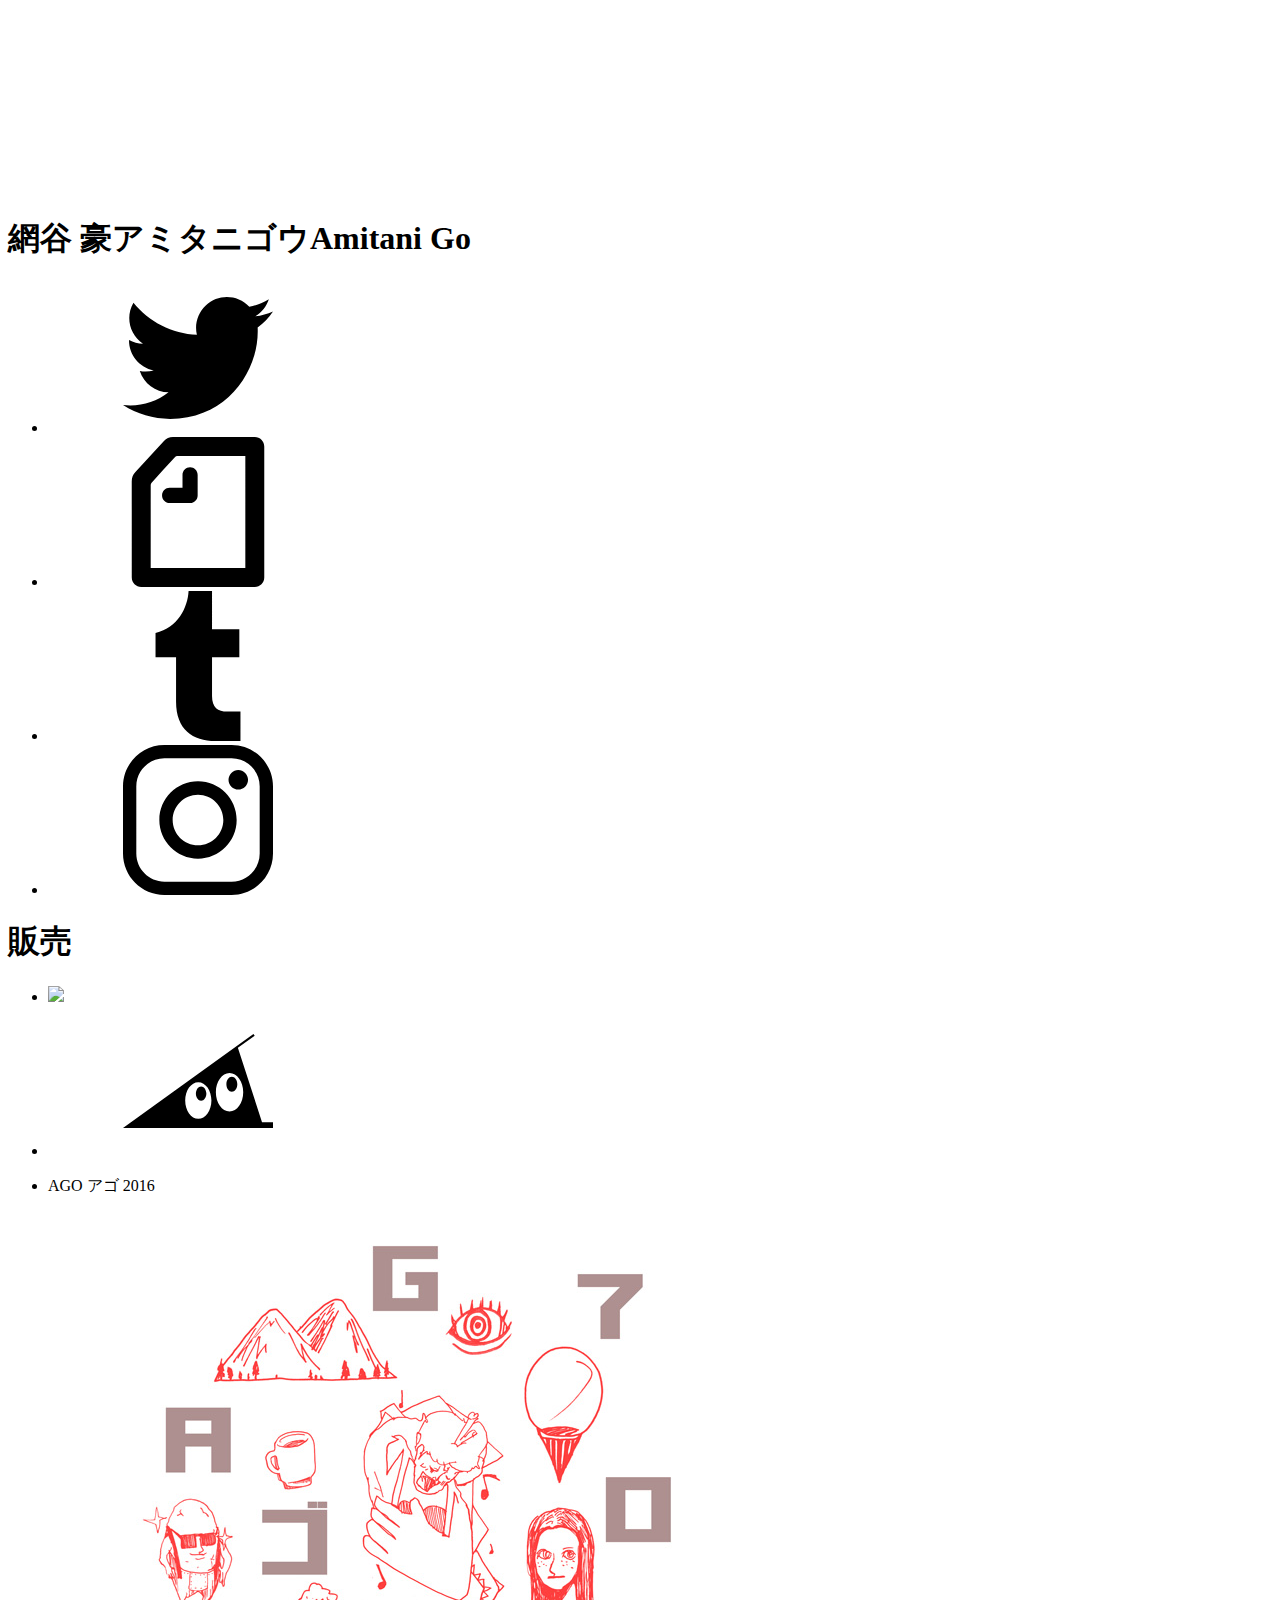
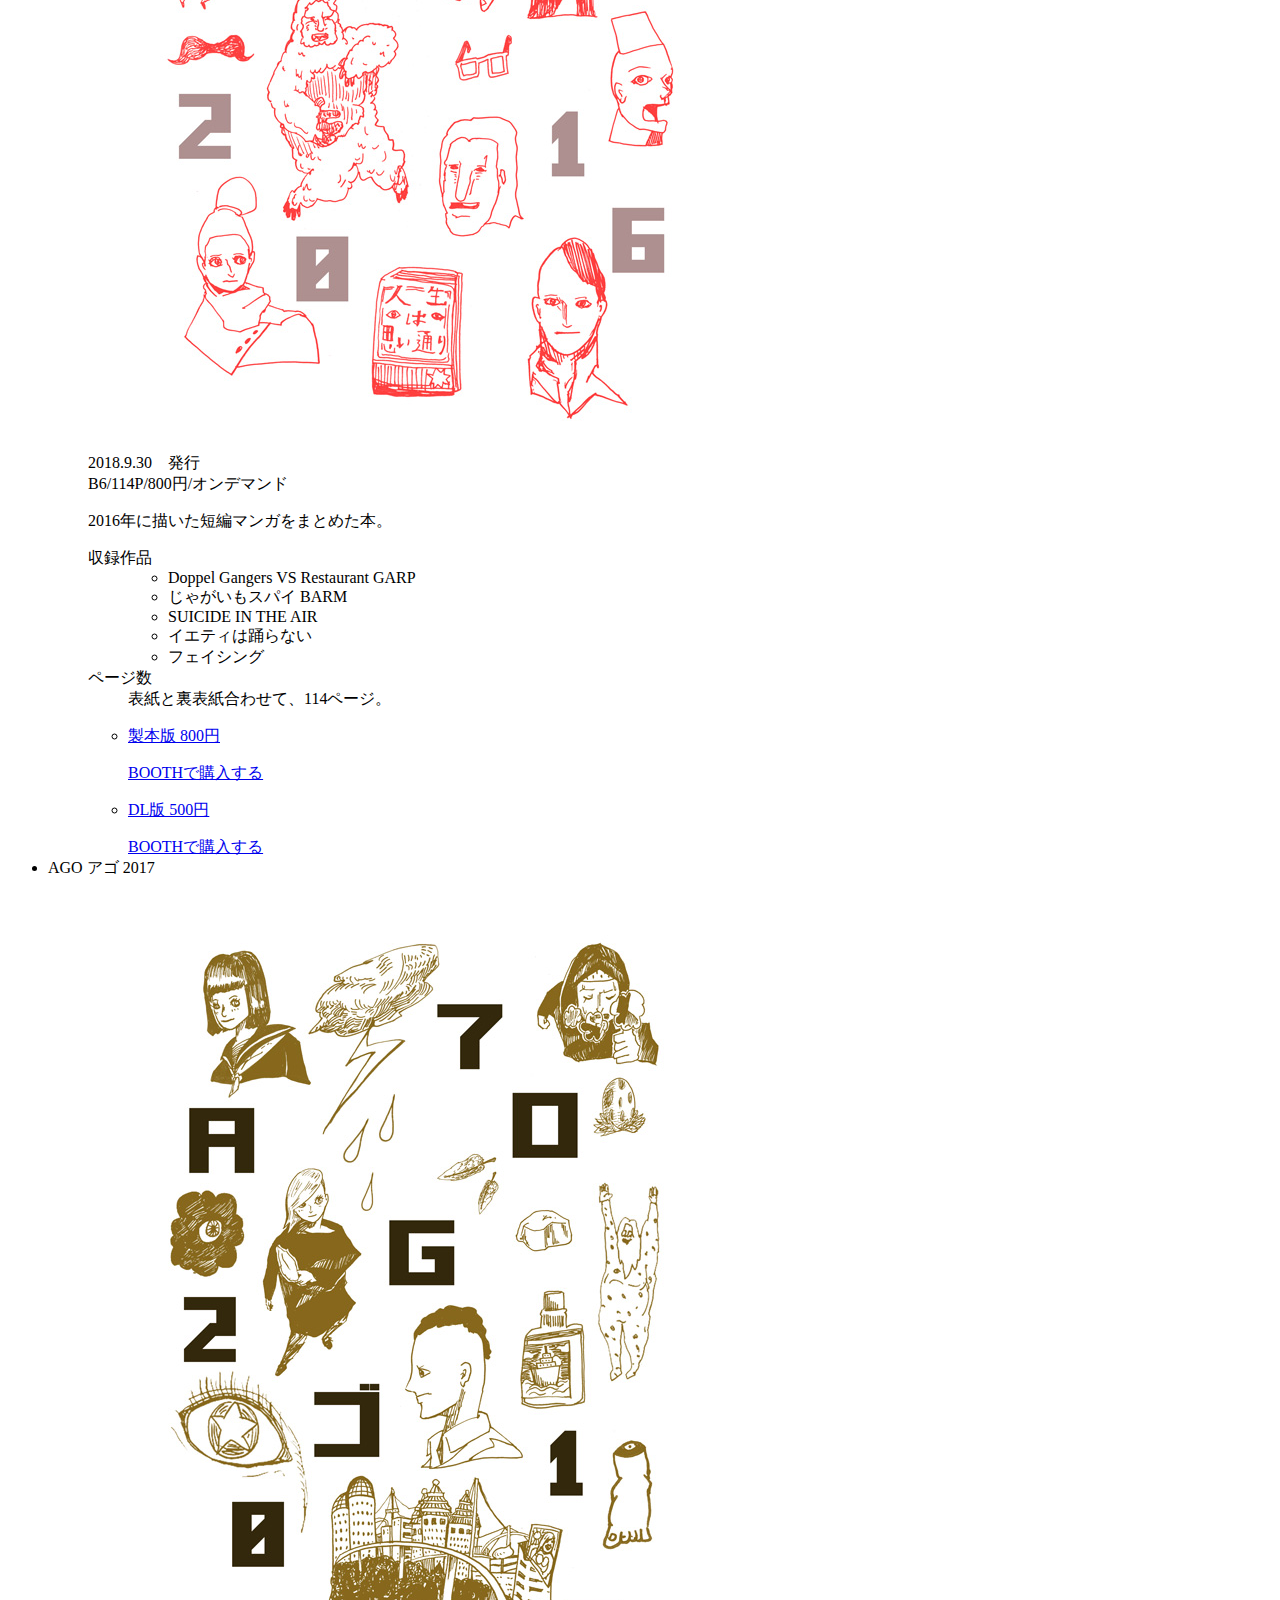
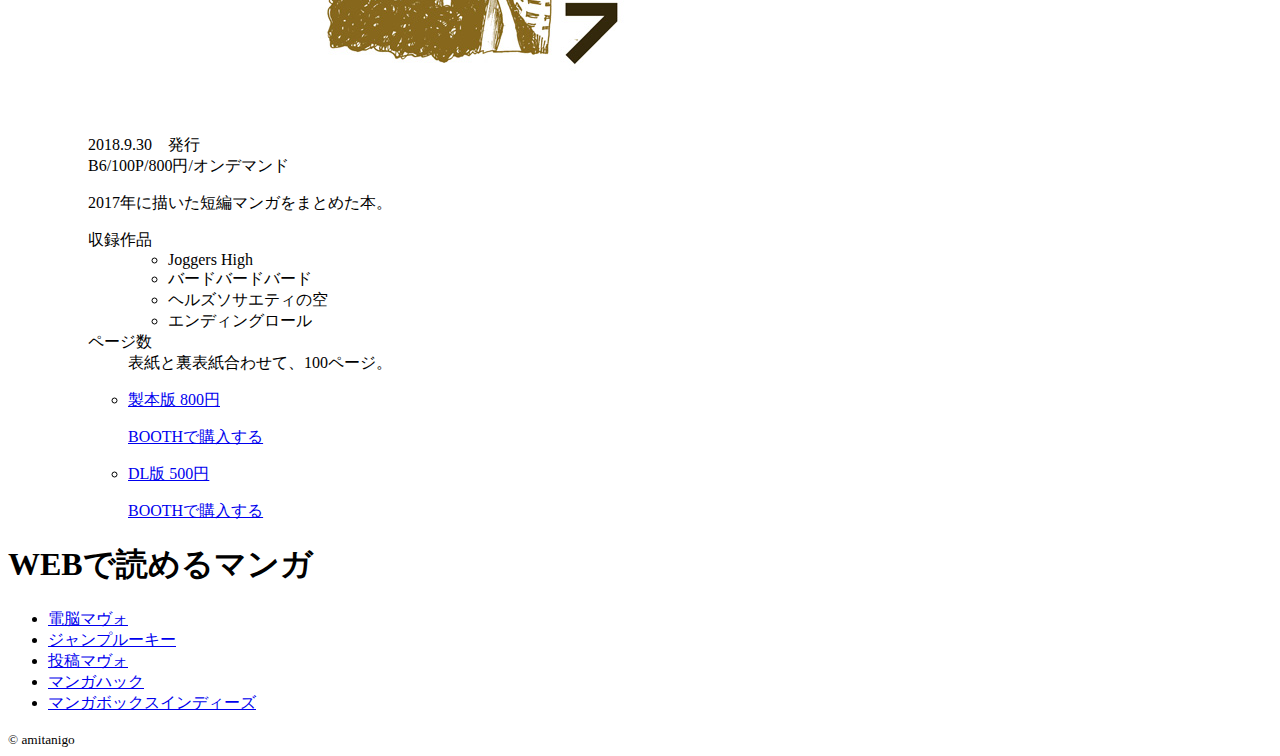
==== commit a3f047d5: "add google font" ====
--- a/dev/index.html
+++ b/dev/index.html
@@ -8,6 +8,7 @@
 		<title>網谷豪 | 網谷豪 アミタニゴウ Amitani Go</title>
 		<meta name="description" content="網谷豪の制作物一覧">
 		<meta name="keywords" content="マンガ,イラスト">
+		<link href="https://fonts.googleapis.com/earlyaccess/notosansjapanese.css" rel="stylesheet">
 		<link rel="stylesheet" href="/css/normalize.css">
 		<link rel="stylesheet" href="/css/common.css">
 		<link rel="shortcut icon" href="images/favicon.ico">
@@ -56,15 +57,12 @@
 					<li class="list__item"><a class="icon" href="https://amitanigo.tumblr.com/" target="_blank"><svg class="icon__svg icon_tumblr">
 <title>tumblr</title>
 <use xmlns:xlink="http://www.w3.org/1999/xlink" xlink:href="#tumblr"></use>
+</svg></a>
+						<li class="list__item"><a class="icon" href="https://www.instagram.com/amitanigo/" target="_blank"><svg class="icon__svg icon_instagram">
+<title>instagram</title>
+<use xmlns:xlink="http://www.w3.org/1999/xlink" xlink:href="#instagram"></use>
 </svg></a></li>
-					<!--
-					li.list__item
-						a(href="https://twitter.com/amitanigo" class="icon" target="_blank")
-							<svg class="icon__svg icon_instagram">
-								<title>instagram</title>
-								<use xmlns:xlink="http://www.w3.org/1999/xlink" xlink:href="#instagram"></use>
-							</svg>
-					-->
+					</li>
 				</ul>
 			</header>
 			<article class="area bg_block">
